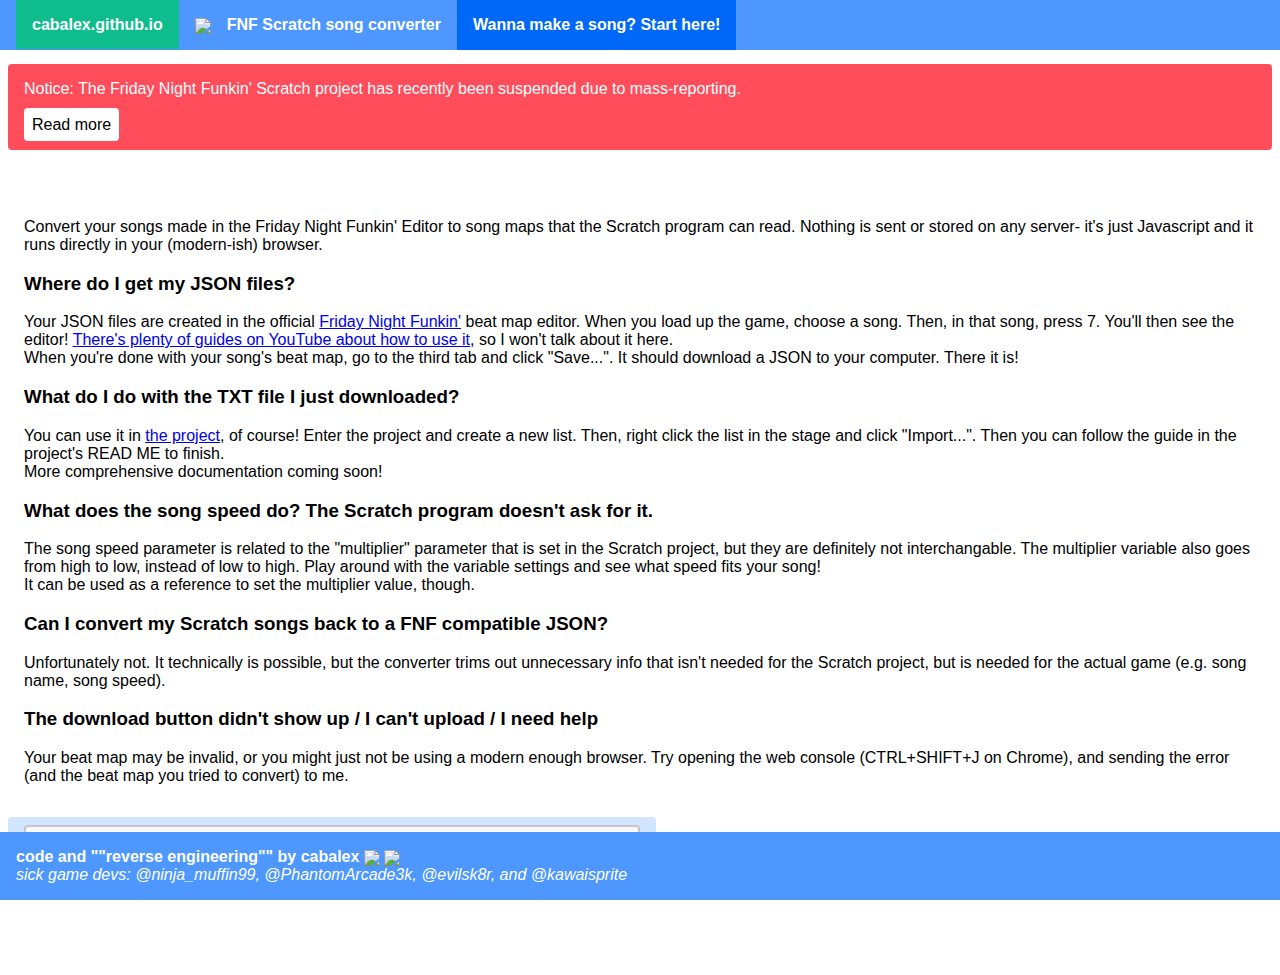
==== index.html @ 48045daf "thanks scratch AGAIN" ====
<!DOCTYPE HTML>
<html>
	<head>
		<title>Funkin' Song Converter</title>
	</head>
	<style>
		body {
			font-family: "Helvetica Neue", "Helvetica", Arial,sans-serif;
		}
		footer #credits {
			text-decoration: none !important;
			color: white;
		}
		img {
			vertical-align: middle
		}
		#download {
			vertical-align: top;
			align-self: right;
		}
		#heading {
			padding: 1em
		}
		#heading:hover {
			background-color: #0068f9
		}
	</style>
	<body>
		<div id="topBar" style="background-color: #4d97ff; width: 100%; height: 50px; align-items: center; display: flex; flex-direction: row; position:fixed; top: 0; left: 0">
			<ul style="list-style: none; display: flex; flex-direction: row; align-items: center; padding-left:0">
				<li class="heading" style="padding: 1em">
					<a style="color: #ffffff; text-decoration: none; background-color: #0fbd8c; padding: 1em" href="https://cabalex.github.io"><b>cabalex.github.io</b></a>
				</li>
				<li>
					<a href="https://scratch.mit.edu"><image src="https://scratch.mit.edu/images/logo_sm.png" height="40px"></image></a>
				</li>
				<li class="heading" style="padding: 1em">
					<a style="color: #ffffff; text-decoration: none" href="https://scratch.mit.edu/projects/491440657/"><b>FNF Scratch song converter</b></a>
				</li>
				<li class="heading" style="padding: 1em; background-color: #0068f9" onmouseover="this.style.background='#0056d0';" onmouseout="this.style.background='#0068f9';">
					<a style="color: #ffffff; text-decoration: none" href="https://cabalex.github.io/fnf-song-converter/guide"><b>Wanna make a song? Start here!</b></a>
				</li>
		</div>
		<div id="warningNotice" style="background-color: #ff4d5c; padding: 1em; margin-top:4em; color: white; left:0; border-radius:0.25em">
			Notice: The Friday Night Funkin' Scratch project has recently been suspended due to mass-reporting.
			<br></br>
			<a href="https://cabalex.github.io/fnf-song-converter/takedown-info" style="text-decoration: none; color:black; padding:0.5em; background-color:white; margin-top: 3em; margin-bottom:1em; border-radius:0.25em">Read more</a>
		</div>
		<br></br>
		<div style="padding-top: 2em; padding-bottom: 2em; padding-left: 1em; padding-right: 1em">
			Convert your songs made in the Friday Night Funkin' Editor to song maps that the Scratch program can read. Nothing is sent or stored on any server- it's just Javascript and it runs directly in your (modern-ish) browser.
			<h3>Where do I get my JSON files?</h3>
			Your JSON files are created in the official <a href="https://ninja-muffin24.itch.io/funkin">Friday Night Funkin'</a> beat map editor. When you load up the game, choose a song. Then, in that song, press 7. You'll then see the editor! <a href="https://www.youtube.com/watch?v=BstyEfnXdKM">There's plenty of guides on YouTube about how to use it</a>, so I won't talk about it here.
			<br>When you're done with your song's beat map, go to the third tab and click "Save...". It should download a JSON to your computer. There it is!</br>
			<h3>What do I do with the TXT file I just downloaded?</h3>
			You can use it in <a href="https://scratch.mit.edu/projects/491440657/">the project</a>, of course! Enter the project and create a new list. Then, right click the list in the stage and click "Import...". Then you can follow the guide in the project's READ ME to finish.
			<br>More comprehensive documentation coming soon!</br>
			<h3>What does the song speed do? The Scratch program doesn't ask for it.</h3>
			The song speed parameter is related to the "multiplier" parameter that is set in the Scratch project, but they are definitely not interchangable. The multiplier variable also goes from high to low, instead of low to high. Play around with the variable settings and see what speed fits your song!
			<br>It can be used as a reference to set the multiplier value, though.</br>
			<h3>Can I convert my Scratch songs back to a FNF compatible JSON?</h3>
			Unfortunately not. It technically is possible, but the converter trims out unnecessary info that isn't needed for the Scratch project, but is needed for the actual game (e.g. song name, song speed).
			<h3>The download button didn't show up / I can't upload / I need help</h3>
			Your beat map may be invalid, or you might just not be using a modern enough browser. Try opening the web console (CTRL+SHIFT+J on Chrome), and sending the error (and the beat map you tried to convert) to me.
		</div>
		<form>
		  	<div style="width: 50%; flex-direction: row; justify-content: left; flex-wrap: wrap; display: flex; background-color: rgba(77, 151, 255, 0.25); align-items: center; border-radius: 0.25rem; padding: 0 0.5em">
			  	<p id="fileName" onclick="getFile()" style="width: 100%; text-align: center; background-color: #fafafa; padding: 1em 1.25em; margin: .5em; border: 2px solid rgba(0, 0, 0, 0.2); border-radius: 0.25rem">Upload your file...</p>
			</div>
		  	<div style='height: 0px;width: 0px; overflow:hidden;'><input type="file" accept=".json", id="fileInput", onchange="fileLoad(event)"></div>
		</form>
		<div id="output" style="width: 50%; flex-direction: row; justify-content: left; flex-wrap: wrap; display: flex; background-color: rgba(77, 151, 255, 0.25); align-items: center; border-radius: 0.25rem; padding:0.5em; margin:0.5em 0; display: none;"></div>
		<div style="height:5em"></div>
		<script src="convert.js"></script>
		<noscript>I'm not sure how you expect this to work without JS lol</noscript>
		<footer style="position: fixed; bottom: 0; width:100%; left: 0;">
			<div style="bottom: 0; background-color: #4d97ff; padding:1em; color:white;">
				<b>code and ""reverse engineering"" by cabalex <a id="credits" href="https://discordapp.com/users/226534507883397120/"><image height="20px" style="align: center;" src="https://discord.com/assets/28174a34e77bb5e5310ced9f95cb480b.png"></image></a> <a id="credits" href="https://scratch.mit.edu/users/cabalex/"><image height="20px" src="https://u.cubeupload.com/csf30816/5aVuDN.png"></image></a></b>
				<br><i>sick game devs: <a id="credits" href="https://twitter.com/ninja_muffin99">@ninja_muffin99</a>, <a id="credits" href="https://twitter.com/PhantomArcade3k">@PhantomArcade3k</a>, <a id="credits" href="https://twitter.com/evilsk8r">@evilsk8r</a>, and <a id="credits" href=https://twitter.com/kawaisprite>@kawaisprite</a></i></br>
			</div>
		</footer>
	</body>
</html>
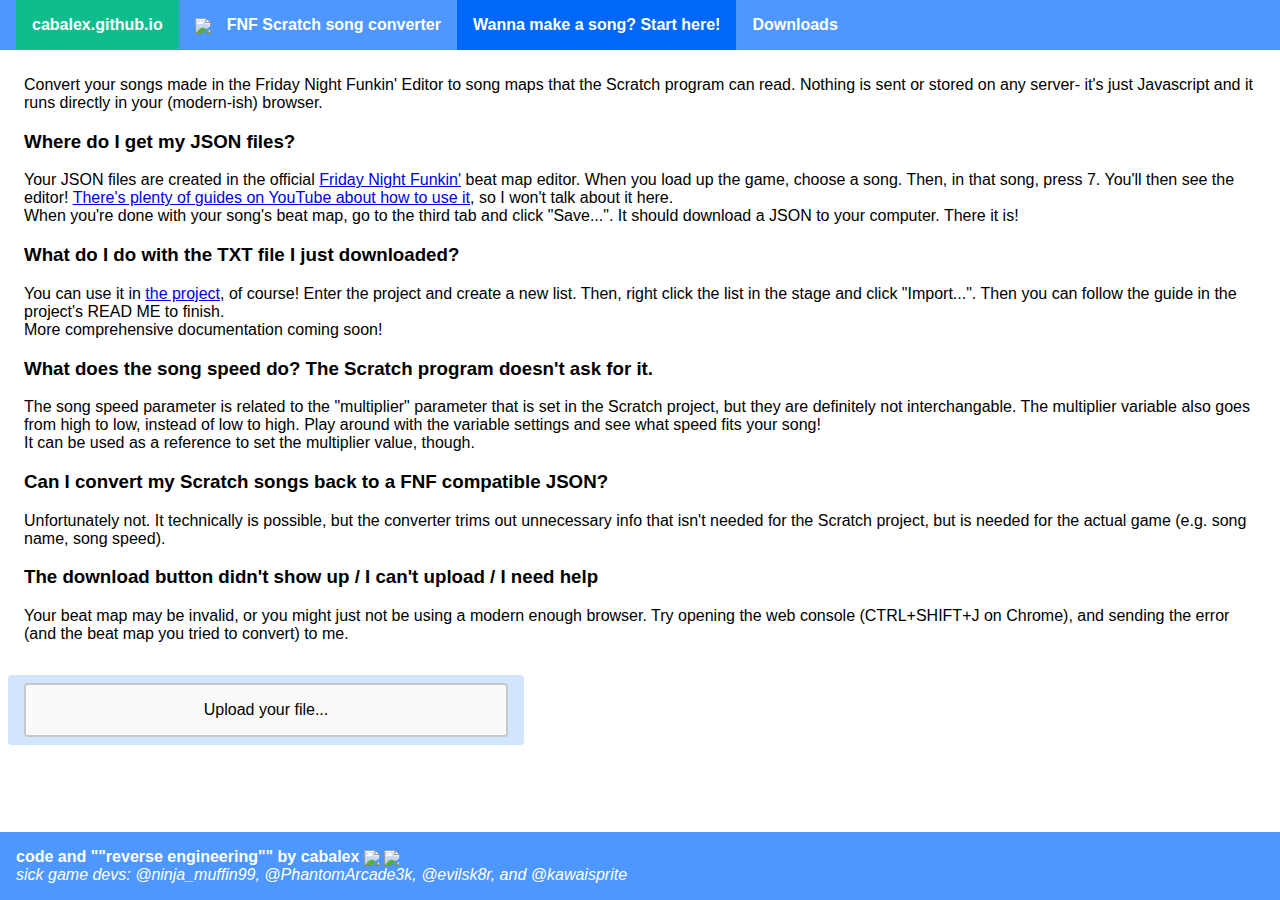
==== commit 9144c2bc: "Fix incompatibility with some songs" ====
--- a/index.html
+++ b/index.html
@@ -24,8 +24,39 @@
 		#heading:hover {
 			background-color: #0068f9
 		}
+		#fileName {
+			width: 100%;
+			text-align: center;
+			background-color: #fafafa;
+			padding: 1em 1.25em;
+			margin: .5em;
+			border: 2px solid rgba(0, 0, 0, 0.2);
+			border-radius: 0.25rem;
+			transition: border 0.2s, filter 0.2s, margin 0.2s;
+			cursor: pointer;
+		}
+		#fileName:hover, #download:hover {
+			border: 4px solid rgba(0, 0, 0, 0.2);
+			filter: brightness(85%);
+			margin: calc(0.5em-4px);
+		}
+		#download {
+			display: block;
+			text-align: center;
+			border: 4px solid #0fbd8c; 
+			transition: border 0.2s, filter 0.2s, margin 0.2s ease-in-out;
+			font-weight: bold;
+			background-color: #0fbd8c;
+			color: white;
+			padding: 1em 1.25em;
+			border: 0;
+			border-radius: 0.25rem;
+			margin: 0.5em;
+			text-decoration: none
+		}
 	</style>
 	<body>
+		<meta name="viewport" content="width=device-width, initial-scale=1.0">
 		<div id="topBar" style="background-color: #4d97ff; width: 100%; height: 50px; align-items: center; display: flex; flex-direction: row; position:fixed; top: 0; left: 0">
 			<ul style="list-style: none; display: flex; flex-direction: row; align-items: center; padding-left:0">
 				<li class="heading" style="padding: 1em">
@@ -35,18 +66,22 @@
 					<a href="https://scratch.mit.edu"><image src="https://scratch.mit.edu/images/logo_sm.png" height="40px"></image></a>
 				</li>
 				<li class="heading" style="padding: 1em">
-					<a style="color: #ffffff; text-decoration: none" href="https://scratch.mit.edu/projects/491440657/"><b>FNF Scratch song converter</b></a>
+					<a style="color: #ffffff; text-decoration: none" href="https://scratch.mit.edu/projects/519325355/"><b>FNF Scratch song converter</b></a>
 				</li>
-				<li class="heading" style="padding: 1em; background-color: #0068f9" onmouseover="this.style.background='#0056d0';" onmouseout="this.style.background='#0068f9';">
-					<a style="color: #ffffff; text-decoration: none" href="https://cabalex.github.io/fnf-song-converter/guide"><b>Wanna make a song? Start here!</b></a>
-				</li>
+				<a style="color: #ffffff; text-decoration: none" href="https://cabalex.github.io/fnf-song-converter/guide"><li class="heading" style="padding: 1em; background-color: #0068f9" onmouseover="this.style.background='#0056d0';" onmouseout="this.style.background='#0068f9';">
+					<b>Wanna make a song? Start here!</b>
+				</li></a>
+				<a style="color: #ffffff; text-decoration: none" href="https://cabalex.github.io/fnf-song-converter/downloads"><li class="heading" style="padding: 1em; background-color: #4d97ff" onmouseover="this.style.background='#0068f9';" onmouseout="this.style.background='#4d97ff';">
+					<b>Downloads</b>
+				</li></a>
 		</div>
-		<div id="warningNotice" style="background-color: #ff4d5c; padding: 1em; margin-top:4em; color: white; left:0; border-radius:0.25em">
-			Notice: The Friday Night Funkin' Scratch project has recently been suspended due to mass-reporting.
+		<div id="warningNotice" style="background-color: #ff4d5c; padding: 1em; margin-top:4em; color: white; left:0; border-radius:0.25em; display: none">
+			Notice: My official Friday Night Funkin' Scratch project will no longer recieve updates or improvements due to circumstances beyond my control.
 			<br></br>
-			<a href="https://cabalex.github.io/fnf-song-converter/takedown-info" style="text-decoration: none; color:black; padding:0.5em; background-color:white; margin-top: 3em; margin-bottom:1em; border-radius:0.25em">Read more</a>
+			<a href="takedown-info/index.html" style="text-decoration: none; color:black; padding:0.5em; background-color:white; margin-top: 3em; margin-bottom:1em; border-radius:0.25em">Read more</a>
 		</div>
-		<br></br>
+		<br>
+		<br>
 		<div style="padding-top: 2em; padding-bottom: 2em; padding-left: 1em; padding-right: 1em">
 			Convert your songs made in the Friday Night Funkin' Editor to song maps that the Scratch program can read. Nothing is sent or stored on any server- it's just Javascript and it runs directly in your (modern-ish) browser.
 			<h3>Where do I get my JSON files?</h3>
@@ -64,12 +99,12 @@
 			Your beat map may be invalid, or you might just not be using a modern enough browser. Try opening the web console (CTRL+SHIFT+J on Chrome), and sending the error (and the beat map you tried to convert) to me.
 		</div>
 		<form>
-		  	<div style="width: 50%; flex-direction: row; justify-content: left; flex-wrap: wrap; display: flex; background-color: rgba(77, 151, 255, 0.25); align-items: center; border-radius: 0.25rem; padding: 0 0.5em">
-			  	<p id="fileName" onclick="getFile()" style="width: 100%; text-align: center; background-color: #fafafa; padding: 1em 1.25em; margin: .5em; border: 2px solid rgba(0, 0, 0, 0.2); border-radius: 0.25rem">Upload your file...</p>
+		  	<div style="width: 90%; max-width: 500px; flex-direction: row; justify-content: left; flex-wrap: wrap; display: flex; background-color: rgba(77, 151, 255, 0.25); align-items: center; border-radius: 0.25rem; padding: 0 0.5em">
+			  	<p id="fileName" onclick="getFile()" ondrop="dropHandler(event);" ondragover="dragOverHandler(event);">Upload your file...</p>
 			</div>
 		  	<div style='height: 0px;width: 0px; overflow:hidden;'><input type="file" accept=".json", id="fileInput", onchange="fileLoad(event)"></div>
 		</form>
-		<div id="output" style="width: 50%; flex-direction: row; justify-content: left; flex-wrap: wrap; display: flex; background-color: rgba(77, 151, 255, 0.25); align-items: center; border-radius: 0.25rem; padding:0.5em; margin:0.5em 0; display: none;"></div>
+		<div id="output" style="width: 90%; max-width: 500px; flex-direction: row; justify-content: left; flex-wrap: wrap; display: flex; background-color: rgba(77, 151, 255, 0.25); align-items: center; border-radius: 0.25rem; padding:0.5em; margin:0.5em 0; display: none;"></div>
 		<div style="height:5em"></div>
 		<script src="convert.js"></script>
 		<noscript>I'm not sure how you expect this to work without JS lol</noscript>
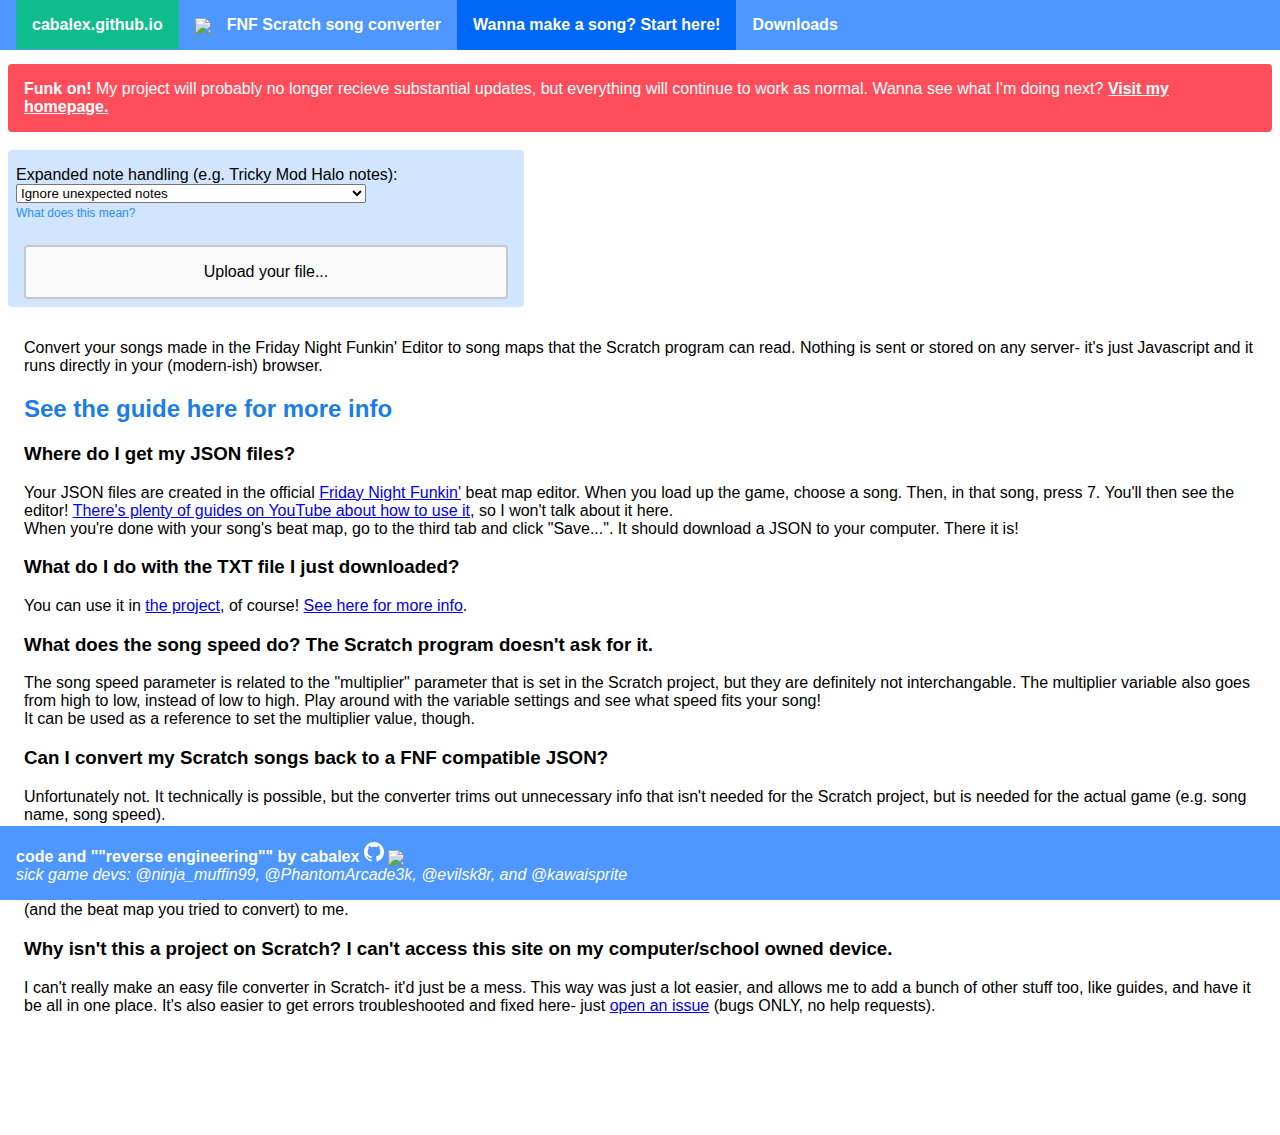
==== commit 57ee9825: "Added Dark Theme" ====
--- a/index.html
+++ b/index.html
@@ -4,7 +4,8 @@
 		<title>Funkin' Song Converter</title>
 	</head>
 	<style>
-		body {
+    @media (prefers-color-scheme: light) {
+body {
 			font-family: "Helvetica Neue", "Helvetica", Arial,sans-serif;
 		}
 		footer #credits {
@@ -54,6 +55,66 @@
 			margin: 0.5em;
 			text-decoration: none
 		}
+}
+    @media (prefers-color-scheme: dark) {
+		body {
+			font-family: "Helvetica Neue", "Helvetica", Arial,sans-serif;
+      background-image: linear-gradient(to bottom,#212121, #000000);
+		}
+    a {
+      color: #288ffc;
+    }
+    div {
+      color: white;
+    }
+		footer #credits {
+			text-decoration: none !important;
+			color: white;
+		}
+		img {
+			vertical-align: middle
+		}
+		#download {
+			vertical-align: top;
+			align-self: right;
+		}
+		#heading {
+			padding: 1em
+		}
+		#heading:hover {
+			background-color: #0068f9
+		}
+		#fileName {
+			width: 100%;
+			text-align: center;
+			background-color: #fafafa;
+			padding: 1em 1.25em;
+			margin: .5em;
+			border: 2px solid rgba(0, 0, 0, 0.2);
+			border-radius: 0.25rem;
+			transition: border 0.2s, filter 0.2s, margin 0.2s;
+			cursor: pointer;
+		}
+		#fileName:hover, #download:hover {
+			border: 4px solid rgba(0, 0, 0, 0.2);
+			filter: brightness(85%);
+			margin: calc(0.5em-4px);
+		}
+		#download {
+			display: block;
+			text-align: center;
+			border: 4px solid #0fbd8c; 
+			transition: border 0.2s, filter 0.2s, margin 0.2s ease-in-out;
+			font-weight: bold;
+			background-color: #0fbd8c;
+			color: white;
+			padding: 1em 1.25em;
+			border: 0;
+			border-radius: 0.25rem;
+			margin: 0.5em;
+			text-decoration: none
+		}
+        }
 	</style>
 	<body>
 		<meta name="viewport" content="width=device-width, initial-scale=1.0">
@@ -68,28 +129,41 @@
 				<li class="heading" style="padding: 1em">
 					<a style="color: #ffffff; text-decoration: none" href="https://scratch.mit.edu/projects/519325355/"><b>FNF Scratch song converter</b></a>
 				</li>
-				<a style="color: #ffffff; text-decoration: none" href="https://cabalex.github.io/fnf-song-converter/guide"><li class="heading" style="padding: 1em; background-color: #0068f9" onmouseover="this.style.background='#0056d0';" onmouseout="this.style.background='#0068f9';">
+				<a style="color: #ffffff; text-decoration: none" href="guide/"><li class="heading" style="padding: 1em; background-color: #0068f9" onmouseover="this.style.background='#0056d0';" onmouseout="this.style.background='#0068f9';">
 					<b>Wanna make a song? Start here!</b>
 				</li></a>
-				<a style="color: #ffffff; text-decoration: none" href="https://cabalex.github.io/fnf-song-converter/downloads"><li class="heading" style="padding: 1em; background-color: #4d97ff" onmouseover="this.style.background='#0068f9';" onmouseout="this.style.background='#4d97ff';">
+				<a style="color: #ffffff; text-decoration: none" href="downloads/"><li class="heading" style="padding: 1em; background-color: #4d97ff" onmouseover="this.style.background='#0068f9';" onmouseout="this.style.background='#4d97ff';">
 					<b>Downloads</b>
 				</li></a>
+ 
 		</div>
-		<div id="warningNotice" style="background-color: #ff4d5c; padding: 1em; margin-top:4em; color: white; left:0; border-radius:0.25em; display: none">
-			Notice: My official Friday Night Funkin' Scratch project will no longer recieve updates or improvements due to circumstances beyond my control.
-			<br></br>
-			<a href="takedown-info/index.html" style="text-decoration: none; color:black; padding:0.5em; background-color:white; margin-top: 3em; margin-bottom:1em; border-radius:0.25em">Read more</a>
+		<div id="warningNotice" style="background-color: #ff4d5c; padding: 1em; margin-top:4em; color: white; left:0; border-radius:0.25em;">
+			<b>Funk on!</b> My project will probably no longer recieve substantial updates, but everything will continue to work as normal. Wanna see what I'm doing next? <a style="color: white; font-weight: bold" href="https://cabalex.github.io">Visit my homepage.</a>
 		</div>
 		<br>
-		<br>
+		<form>
+			<div style="width: 90%; padding-bottom: 20px; max-width: 500px; flex-direction: row; justify-content: left; flex-wrap: wrap; display: flex; background-color: rgba(77, 151, 255, 0.25); align-items: center; border-radius: 0.25rem; padding: 0 0.5em">
+				<p>
+					Expanded note handling (e.g. Tricky Mod Halo notes): <select name="noteHandlingSelector" id="noteHandlingSelector">
+						<option value="ignore">Ignore unexpected notes</option>
+						<option value="modulo">Limit to default range (0-7)</option>
+						<option value="expanded">Allow all notes (EXPERIMENTAL)</option>
+						<option value="expanded_unmodified">Allow all notes without modifications (EXPERIMENTAL)</option>
+				</select><br><a style="font-size: 12px; color: #288ffc; text-decoration: none;" href="https://github.com/cabalex/fnf-song-converter/wiki/Making-and-Importing-New-Songs#step-2--converting-your-song-map">What does this mean?</a></p>
+				<p style="color:black" id="fileName" onclick="getFile()" ondrop="dropHandler(event);" ondragover="dragOverHandler(event);">Upload your file...</p>
+				</div>
+		  </div>
+			<div style='height: 0px;width: 0px; overflow:hidden;'><input type="file" accept=".json", id="fileInput", onchange="fileLoad(event)"></div>
+		</form>
+		<div id="output" style="width: 90%; max-width: 500px; flex-direction: row; justify-content: left; flex-wrap: wrap; display: flex; background-color: rgba(77, 151, 255, 0.25); align-items: center; border-radius: 0.25rem; padding:0.5em; margin:0.5em 0; display: none;"></div>
 		<div style="padding-top: 2em; padding-bottom: 2em; padding-left: 1em; padding-right: 1em">
 			Convert your songs made in the Friday Night Funkin' Editor to song maps that the Scratch program can read. Nothing is sent or stored on any server- it's just Javascript and it runs directly in your (modern-ish) browser.
+			<h2><a style="color: #1c7de6; text-decoration: none" href="guide/">See the guide here for more info</a></h2>
 			<h3>Where do I get my JSON files?</h3>
 			Your JSON files are created in the official <a href="https://ninja-muffin24.itch.io/funkin">Friday Night Funkin'</a> beat map editor. When you load up the game, choose a song. Then, in that song, press 7. You'll then see the editor! <a href="https://www.youtube.com/watch?v=BstyEfnXdKM">There's plenty of guides on YouTube about how to use it</a>, so I won't talk about it here.
 			<br>When you're done with your song's beat map, go to the third tab and click "Save...". It should download a JSON to your computer. There it is!</br>
 			<h3>What do I do with the TXT file I just downloaded?</h3>
-			You can use it in <a href="https://scratch.mit.edu/projects/491440657/">the project</a>, of course! Enter the project and create a new list. Then, right click the list in the stage and click "Import...". Then you can follow the guide in the project's READ ME to finish.
-			<br>More comprehensive documentation coming soon!</br>
+			You can use it in <a href="https://scratch.mit.edu/projects/491440657/">the project</a>, of course! <a href="https://github.com/cabalex/fnf-song-converter/wiki/Making-and-Importing-New-Songs">See here for more info</a>.
 			<h3>What does the song speed do? The Scratch program doesn't ask for it.</h3>
 			The song speed parameter is related to the "multiplier" parameter that is set in the Scratch project, but they are definitely not interchangable. The multiplier variable also goes from high to low, instead of low to high. Play around with the variable settings and see what speed fits your song!
 			<br>It can be used as a reference to set the multiplier value, though.</br>
@@ -97,20 +171,15 @@
 			Unfortunately not. It technically is possible, but the converter trims out unnecessary info that isn't needed for the Scratch project, but is needed for the actual game (e.g. song name, song speed).
 			<h3>The download button didn't show up / I can't upload / I need help</h3>
 			Your beat map may be invalid, or you might just not be using a modern enough browser. Try opening the web console (CTRL+SHIFT+J on Chrome), and sending the error (and the beat map you tried to convert) to me.
+			<h3>Why isn't this a project on Scratch? I can't access this site on my computer/school owned device.</h3>
+			I can't really make an easy file converter in Scratch- it'd just be a mess. This way was just a lot easier, and allows me to add a bunch of other stuff too, like guides, and have it be all in one place. It's also easier to get errors troubleshooted and fixed here- just <a href="https://github.com/cabalex/fnf-song-converter/issues">open an issue</a> (bugs ONLY, no help requests).
 		</div>
-		<form>
-		  	<div style="width: 90%; max-width: 500px; flex-direction: row; justify-content: left; flex-wrap: wrap; display: flex; background-color: rgba(77, 151, 255, 0.25); align-items: center; border-radius: 0.25rem; padding: 0 0.5em">
-			  	<p id="fileName" onclick="getFile()" ondrop="dropHandler(event);" ondragover="dragOverHandler(event);">Upload your file...</p>
-			</div>
-		  	<div style='height: 0px;width: 0px; overflow:hidden;'><input type="file" accept=".json", id="fileInput", onchange="fileLoad(event)"></div>
-		</form>
-		<div id="output" style="width: 90%; max-width: 500px; flex-direction: row; justify-content: left; flex-wrap: wrap; display: flex; background-color: rgba(77, 151, 255, 0.25); align-items: center; border-radius: 0.25rem; padding:0.5em; margin:0.5em 0; display: none;"></div>
 		<div style="height:5em"></div>
 		<script src="convert.js"></script>
 		<noscript>I'm not sure how you expect this to work without JS lol</noscript>
 		<footer style="position: fixed; bottom: 0; width:100%; left: 0;">
 			<div style="bottom: 0; background-color: #4d97ff; padding:1em; color:white;">
-				<b>code and ""reverse engineering"" by cabalex <a id="credits" href="https://discordapp.com/users/226534507883397120/"><image height="20px" style="align: center;" src="https://discord.com/assets/28174a34e77bb5e5310ced9f95cb480b.png"></image></a> <a id="credits" href="https://scratch.mit.edu/users/cabalex/"><image height="20px" src="https://u.cubeupload.com/csf30816/5aVuDN.png"></image></a></b>
+				<b>code and ""reverse engineering"" by cabalex <a href="https://github.com/cabalex"><svg height="20px" style="color: white; align-items: middle;" viewBox="0 0 16 16" version="1.1" height="20px" aria-hidden="true"><path fill="white" d="M8 0C3.58 0 0 3.58 0 8c0 3.54 2.29 6.53 5.47 7.59.4.07.55-.17.55-.38 0-.19-.01-.82-.01-1.49-2.01.37-2.53-.49-2.69-.94-.09-.23-.48-.94-.82-1.13-.28-.15-.68-.52-.01-.53.63-.01 1.08.58 1.23.82.72 1.21 1.87.87 2.33.66.07-.52.28-.87.51-1.07-1.78-.2-3.64-.89-3.64-3.95 0-.87.31-1.59.82-2.15-.08-.2-.36-1.02.08-2.12 0 0 .67-.21 2.2.82.64-.18 1.32-.27 2-.27.68 0 1.36.09 2 .27 1.53-1.04 2.2-.82 2.2-.82.44 1.1.16 1.92.08 2.12.51.56.82 1.27.82 2.15 0 3.07-1.87 3.75-3.65 3.95.29.25.54.73.54 1.48 0 1.07-.01 1.93-.01 2.2 0 .21.15.46.55.38A8.013 8.013 0 0016 8c0-4.42-3.58-8-8-8z"></path></svg></a> <a id="credits" href="https://scratch.mit.edu/users/cabalex/"><image height="20px" src="https://u.cubeupload.com/csf30816/5aVuDN.png"></image></a></b>
 				<br><i>sick game devs: <a id="credits" href="https://twitter.com/ninja_muffin99">@ninja_muffin99</a>, <a id="credits" href="https://twitter.com/PhantomArcade3k">@PhantomArcade3k</a>, <a id="credits" href="https://twitter.com/evilsk8r">@evilsk8r</a>, and <a id="credits" href=https://twitter.com/kawaisprite>@kawaisprite</a></i></br>
 			</div>
 		</footer>
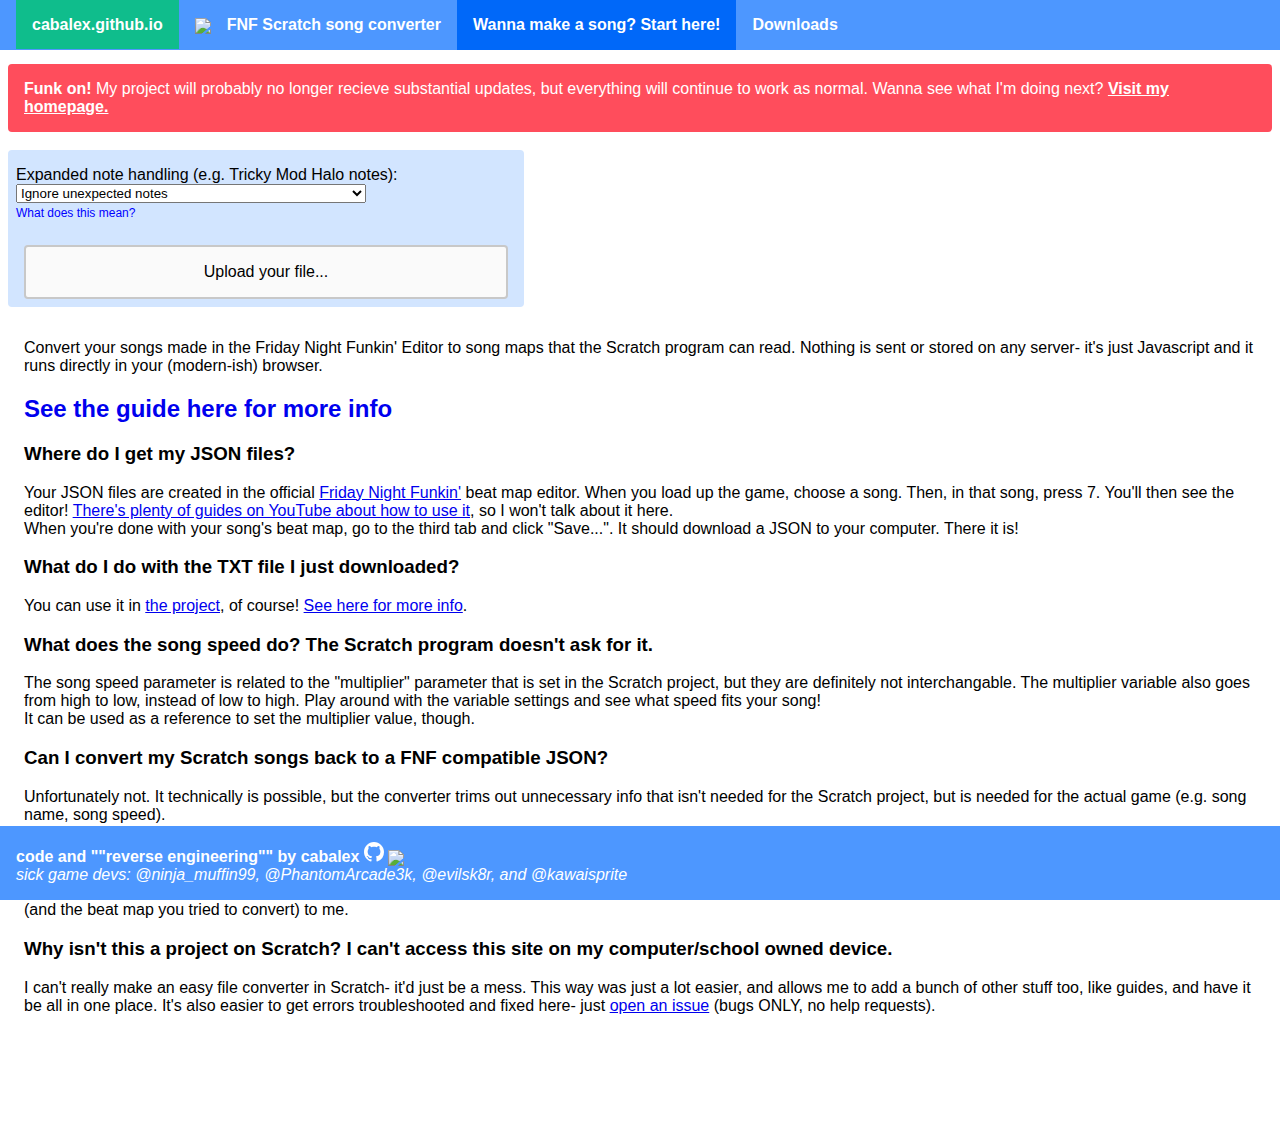
==== commit e73bb439: "Small dark mode changes" ====
--- a/index.html
+++ b/index.html
@@ -1,187 +1,207 @@
 <!DOCTYPE HTML>
 <html>
-	<head>
-		<title>Funkin' Song Converter</title>
-	</head>
-	<style>
+  <head>
+    <title>Funkin' Song Converter</title>
+  </head>
+  <style>
     @media (prefers-color-scheme: light) {
 body {
-			font-family: "Helvetica Neue", "Helvetica", Arial,sans-serif;
-		}
-		footer #credits {
-			text-decoration: none !important;
-			color: white;
-		}
-		img {
-			vertical-align: middle
-		}
-		#download {
-			vertical-align: top;
-			align-self: right;
-		}
-		#heading {
-			padding: 1em
-		}
-		#heading:hover {
-			background-color: #0068f9
-		}
-		#fileName {
-			width: 100%;
-			text-align: center;
-			background-color: #fafafa;
-			padding: 1em 1.25em;
-			margin: .5em;
-			border: 2px solid rgba(0, 0, 0, 0.2);
-			border-radius: 0.25rem;
-			transition: border 0.2s, filter 0.2s, margin 0.2s;
-			cursor: pointer;
-		}
-		#fileName:hover, #download:hover {
-			border: 4px solid rgba(0, 0, 0, 0.2);
-			filter: brightness(85%);
-			margin: calc(0.5em-4px);
-		}
-		#download {
-			display: block;
-			text-align: center;
-			border: 4px solid #0fbd8c; 
-			transition: border 0.2s, filter 0.2s, margin 0.2s ease-in-out;
-			font-weight: bold;
-			background-color: #0fbd8c;
-			color: white;
-			padding: 1em 1.25em;
-			border: 0;
-			border-radius: 0.25rem;
-			margin: 0.5em;
-			text-decoration: none
-		}
+      font-family: "Helvetica Neue", "Helvetica", Arial,sans-serif;
+    }
+    footer #credits {
+      text-decoration: none !important;
+      color: white;
+    }
+    img {
+      vertical-align: middle
+    }
+    #download {
+      vertical-align: top;
+      align-self: right;
+    }
+    #heading {
+      padding: 1em
+    }
+    #heading:hover {
+      background-color: #0068f9
+    }
+    #fileName {
+      width: 100%;
+      text-align: center;
+      background-color: #fafafa;
+      padding: 1em 1.25em;
+      margin: .5em;
+      border: 2px solid rgba(0, 0, 0, 0.2);
+      border-radius: 0.25rem;
+      transition: border 0.2s, filter 0.2s, margin 0.2s;
+      cursor: pointer;
+    }
+    #fileName:hover, #download:hover {
+      border: 4px solid rgba(0, 0, 0, 0.2);
+      filter: brightness(85%);
+      margin: calc(0.5em-4px);
+    }
+    #download {
+      display: block;
+      text-align: center;
+      border: 4px solid #0fbd8c; 
+      transition: border 0.2s, filter 0.2s, margin 0.2s ease-in-out;
+      font-weight: bold;
+      background-color: #0fbd8c;
+      color: white;
+      padding: 1em 1.25em;
+      border: 0;
+      border-radius: 0.25rem;
+      margin: 0.5em;
+      text-decoration: none
+    }
+    .link1{
+      font-size: 12px;
+      color: blue;
+      text-decoration: none;
+    }
+    .link2{
+      text-decoration: none;
+    }
 }
     @media (prefers-color-scheme: dark) {
-		body {
-			font-family: "Helvetica Neue", "Helvetica", Arial,sans-serif;
+    body {
+      font-family: "Helvetica Neue", "Helvetica", Arial,sans-serif;
       background-image: linear-gradient(to bottom,#212121, #000000);
-		}
+    }
     a {
       color: #288ffc;
     }
     div {
       color: white;
     }
-		footer #credits {
-			text-decoration: none !important;
-			color: white;
-		}
-		img {
-			vertical-align: middle
-		}
-		#download {
-			vertical-align: top;
-			align-self: right;
-		}
-		#heading {
-			padding: 1em
-		}
-		#heading:hover {
-			background-color: #0068f9
-		}
-		#fileName {
-			width: 100%;
-			text-align: center;
-			background-color: #fafafa;
-			padding: 1em 1.25em;
-			margin: .5em;
-			border: 2px solid rgba(0, 0, 0, 0.2);
-			border-radius: 0.25rem;
-			transition: border 0.2s, filter 0.2s, margin 0.2s;
-			cursor: pointer;
-		}
-		#fileName:hover, #download:hover {
-			border: 4px solid rgba(0, 0, 0, 0.2);
-			filter: brightness(85%);
-			margin: calc(0.5em-4px);
-		}
-		#download {
-			display: block;
-			text-align: center;
-			border: 4px solid #0fbd8c; 
-			transition: border 0.2s, filter 0.2s, margin 0.2s ease-in-out;
-			font-weight: bold;
-			background-color: #0fbd8c;
-			color: white;
-			padding: 1em 1.25em;
-			border: 0;
-			border-radius: 0.25rem;
-			margin: 0.5em;
-			text-decoration: none
-		}
-        }
-	</style>
-	<body>
-		<meta name="viewport" content="width=device-width, initial-scale=1.0">
-		<div id="topBar" style="background-color: #4d97ff; width: 100%; height: 50px; align-items: center; display: flex; flex-direction: row; position:fixed; top: 0; left: 0">
-			<ul style="list-style: none; display: flex; flex-direction: row; align-items: center; padding-left:0">
-				<li class="heading" style="padding: 1em">
-					<a style="color: #ffffff; text-decoration: none; background-color: #0fbd8c; padding: 1em" href="https://cabalex.github.io"><b>cabalex.github.io</b></a>
-				</li>
-				<li>
-					<a href="https://scratch.mit.edu"><image src="https://scratch.mit.edu/images/logo_sm.png" height="40px"></image></a>
-				</li>
-				<li class="heading" style="padding: 1em">
-					<a style="color: #ffffff; text-decoration: none" href="https://scratch.mit.edu/projects/519325355/"><b>FNF Scratch song converter</b></a>
-				</li>
-				<a style="color: #ffffff; text-decoration: none" href="guide/"><li class="heading" style="padding: 1em; background-color: #0068f9" onmouseover="this.style.background='#0056d0';" onmouseout="this.style.background='#0068f9';">
-					<b>Wanna make a song? Start here!</b>
-				</li></a>
-				<a style="color: #ffffff; text-decoration: none" href="downloads/"><li class="heading" style="padding: 1em; background-color: #4d97ff" onmouseover="this.style.background='#0068f9';" onmouseout="this.style.background='#4d97ff';">
-					<b>Downloads</b>
-				</li></a>
+    footer #credits {
+      text-decoration: none !important;
+      color: white;
+    }
+    img {
+      vertical-align: middle
+    }
+    #download {
+      vertical-align: top;
+      align-self: right;
+    }
+    #heading {
+      padding: 1em
+    }
+    #heading:hover {
+      background-color: #0068f9
+    }
+    #fileName {
+      width: 100%;
+      text-align: center;
+      background-color: #fafafa;
+      padding: 1em 1.25em;
+      margin: .5em;
+      border: 2px solid rgba(0, 0, 0, 0.2);
+      border-radius: 0.25rem;
+      transition: border 0.2s, filter 0.2s, margin 0.2s;
+      cursor: pointer;
+    }
+    #fileName:hover, #download:hover {
+      border: 4px solid rgba(0, 0, 0, 0.2);
+      filter: brightness(85%);
+      margin: calc(0.5em-4px);
+    }
+    #download {
+      display: block;
+      text-align: center;
+      border: 4px solid #0fbd8c; 
+      transition: border 0.2s, filter 0.2s, margin 0.2s ease-in-out;
+      font-weight: bold;
+      background-color: #0fbd8c;
+      color: white;
+      padding: 1em 1.25em;
+      border: 0;
+      border-radius: 0.25rem;
+      margin: 0.5em;
+      text-decoration: none
+    }
+        .link1{
+      font-size: 12px;
+      color: #288ffc;
+      text-decoration: none;
+    }
+    a{
+      color: #1c7de6;
+    }
+    .link2{
+      color: #1c7de6;
+      text-decoration: none;
+    }
+    }
+  </style>
+  <body>
+    <meta name="viewport" content="width=device-width, initial-scale=1.0">
+    <div id="topBar" style="background-color: #4d97ff; width: 100%; height: 50px; align-items: center; display: flex; flex-direction: row; position:fixed; top: 0; left: 0">
+      <ul style="list-style: none; display: flex; flex-direction: row; align-items: center; padding-left:0">
+        <li class="heading" style="padding: 1em">
+          <a style="color: #ffffff; text-decoration: none; background-color: #0fbd8c; padding: 1em" href="https://cabalex.github.io"><b>cabalex.github.io</b></a>
+        </li>
+        <li>
+          <a href="https://scratch.mit.edu"><image src="https://scratch.mit.edu/images/logo_sm.png" height="40px"></image></a>
+        </li>
+        <li class="heading" style="padding: 1em">
+          <a style="color: #ffffff; text-decoration: none" href="https://scratch.mit.edu/projects/519325355/"><b>FNF Scratch song converter</b></a>
+        </li>
+        <a style="color: #ffffff; text-decoration: none" href="guide/"><li class="heading" style="padding: 1em; background-color: #0068f9" onmouseover="this.style.background='#0056d0';" onmouseout="this.style.background='#0068f9';">
+          <b>Wanna make a song? Start here!</b>
+        </li></a>
+        <a style="color: #ffffff; text-decoration: none" href="downloads/"><li class="heading" style="padding: 1em; background-color: #4d97ff" onmouseover="this.style.background='#0068f9';" onmouseout="this.style.background='#4d97ff';">
+          <b>Downloads</b>
+        </li></a>
  
-		</div>
-		<div id="warningNotice" style="background-color: #ff4d5c; padding: 1em; margin-top:4em; color: white; left:0; border-radius:0.25em;">
-			<b>Funk on!</b> My project will probably no longer recieve substantial updates, but everything will continue to work as normal. Wanna see what I'm doing next? <a style="color: white; font-weight: bold" href="https://cabalex.github.io">Visit my homepage.</a>
-		</div>
-		<br>
-		<form>
-			<div style="width: 90%; padding-bottom: 20px; max-width: 500px; flex-direction: row; justify-content: left; flex-wrap: wrap; display: flex; background-color: rgba(77, 151, 255, 0.25); align-items: center; border-radius: 0.25rem; padding: 0 0.5em">
-				<p>
-					Expanded note handling (e.g. Tricky Mod Halo notes): <select name="noteHandlingSelector" id="noteHandlingSelector">
-						<option value="ignore">Ignore unexpected notes</option>
-						<option value="modulo">Limit to default range (0-7)</option>
-						<option value="expanded">Allow all notes (EXPERIMENTAL)</option>
-						<option value="expanded_unmodified">Allow all notes without modifications (EXPERIMENTAL)</option>
-				</select><br><a style="font-size: 12px; color: #288ffc; text-decoration: none;" href="https://github.com/cabalex/fnf-song-converter/wiki/Making-and-Importing-New-Songs#step-2--converting-your-song-map">What does this mean?</a></p>
-				<p style="color:black" id="fileName" onclick="getFile()" ondrop="dropHandler(event);" ondragover="dragOverHandler(event);">Upload your file...</p>
-				</div>
-		  </div>
-			<div style='height: 0px;width: 0px; overflow:hidden;'><input type="file" accept=".json", id="fileInput", onchange="fileLoad(event)"></div>
-		</form>
-		<div id="output" style="width: 90%; max-width: 500px; flex-direction: row; justify-content: left; flex-wrap: wrap; display: flex; background-color: rgba(77, 151, 255, 0.25); align-items: center; border-radius: 0.25rem; padding:0.5em; margin:0.5em 0; display: none;"></div>
-		<div style="padding-top: 2em; padding-bottom: 2em; padding-left: 1em; padding-right: 1em">
-			Convert your songs made in the Friday Night Funkin' Editor to song maps that the Scratch program can read. Nothing is sent or stored on any server- it's just Javascript and it runs directly in your (modern-ish) browser.
-			<h2><a style="color: #1c7de6; text-decoration: none" href="guide/">See the guide here for more info</a></h2>
-			<h3>Where do I get my JSON files?</h3>
-			Your JSON files are created in the official <a href="https://ninja-muffin24.itch.io/funkin">Friday Night Funkin'</a> beat map editor. When you load up the game, choose a song. Then, in that song, press 7. You'll then see the editor! <a href="https://www.youtube.com/watch?v=BstyEfnXdKM">There's plenty of guides on YouTube about how to use it</a>, so I won't talk about it here.
-			<br>When you're done with your song's beat map, go to the third tab and click "Save...". It should download a JSON to your computer. There it is!</br>
-			<h3>What do I do with the TXT file I just downloaded?</h3>
-			You can use it in <a href="https://scratch.mit.edu/projects/491440657/">the project</a>, of course! <a href="https://github.com/cabalex/fnf-song-converter/wiki/Making-and-Importing-New-Songs">See here for more info</a>.
-			<h3>What does the song speed do? The Scratch program doesn't ask for it.</h3>
-			The song speed parameter is related to the "multiplier" parameter that is set in the Scratch project, but they are definitely not interchangable. The multiplier variable also goes from high to low, instead of low to high. Play around with the variable settings and see what speed fits your song!
-			<br>It can be used as a reference to set the multiplier value, though.</br>
-			<h3>Can I convert my Scratch songs back to a FNF compatible JSON?</h3>
-			Unfortunately not. It technically is possible, but the converter trims out unnecessary info that isn't needed for the Scratch project, but is needed for the actual game (e.g. song name, song speed).
-			<h3>The download button didn't show up / I can't upload / I need help</h3>
-			Your beat map may be invalid, or you might just not be using a modern enough browser. Try opening the web console (CTRL+SHIFT+J on Chrome), and sending the error (and the beat map you tried to convert) to me.
-			<h3>Why isn't this a project on Scratch? I can't access this site on my computer/school owned device.</h3>
-			I can't really make an easy file converter in Scratch- it'd just be a mess. This way was just a lot easier, and allows me to add a bunch of other stuff too, like guides, and have it be all in one place. It's also easier to get errors troubleshooted and fixed here- just <a href="https://github.com/cabalex/fnf-song-converter/issues">open an issue</a> (bugs ONLY, no help requests).
-		</div>
-		<div style="height:5em"></div>
-		<script src="convert.js"></script>
-		<noscript>I'm not sure how you expect this to work without JS lol</noscript>
-		<footer style="position: fixed; bottom: 0; width:100%; left: 0;">
-			<div style="bottom: 0; background-color: #4d97ff; padding:1em; color:white;">
-				<b>code and ""reverse engineering"" by cabalex <a href="https://github.com/cabalex"><svg height="20px" style="color: white; align-items: middle;" viewBox="0 0 16 16" version="1.1" height="20px" aria-hidden="true"><path fill="white" d="M8 0C3.58 0 0 3.58 0 8c0 3.54 2.29 6.53 5.47 7.59.4.07.55-.17.55-.38 0-.19-.01-.82-.01-1.49-2.01.37-2.53-.49-2.69-.94-.09-.23-.48-.94-.82-1.13-.28-.15-.68-.52-.01-.53.63-.01 1.08.58 1.23.82.72 1.21 1.87.87 2.33.66.07-.52.28-.87.51-1.07-1.78-.2-3.64-.89-3.64-3.95 0-.87.31-1.59.82-2.15-.08-.2-.36-1.02.08-2.12 0 0 .67-.21 2.2.82.64-.18 1.32-.27 2-.27.68 0 1.36.09 2 .27 1.53-1.04 2.2-.82 2.2-.82.44 1.1.16 1.92.08 2.12.51.56.82 1.27.82 2.15 0 3.07-1.87 3.75-3.65 3.95.29.25.54.73.54 1.48 0 1.07-.01 1.93-.01 2.2 0 .21.15.46.55.38A8.013 8.013 0 0016 8c0-4.42-3.58-8-8-8z"></path></svg></a> <a id="credits" href="https://scratch.mit.edu/users/cabalex/"><image height="20px" src="https://u.cubeupload.com/csf30816/5aVuDN.png"></image></a></b>
-				<br><i>sick game devs: <a id="credits" href="https://twitter.com/ninja_muffin99">@ninja_muffin99</a>, <a id="credits" href="https://twitter.com/PhantomArcade3k">@PhantomArcade3k</a>, <a id="credits" href="https://twitter.com/evilsk8r">@evilsk8r</a>, and <a id="credits" href=https://twitter.com/kawaisprite>@kawaisprite</a></i></br>
-			</div>
-		</footer>
-	</body>
+    </div>
+    <div id="warningNotice" style="background-color: #ff4d5c; padding: 1em; margin-top:4em; color: white; left:0; border-radius:0.25em;">
+      <b>Funk on!</b> My project will probably no longer recieve substantial updates, but everything will continue to work as normal. Wanna see what I'm doing next? <a style="color: white; font-weight: bold" href="https://cabalex.github.io">Visit my homepage.</a>
+    </div>
+    <br>
+    <form>
+      <div style="width: 90%; padding-bottom: 20px; max-width: 500px; flex-direction: row; justify-content: left; flex-wrap: wrap; display: flex; background-color: rgba(77, 151, 255, 0.25); align-items: center; border-radius: 0.25rem; padding: 0 0.5em">
+        <p>
+          Expanded note handling (e.g. Tricky Mod Halo notes): <select name="noteHandlingSelector" id="noteHandlingSelector">
+            <option value="ignore">Ignore unexpected notes</option>
+            <option value="modulo">Limit to default range (0-7)</option>
+            <option value="expanded">Allow all notes (EXPERIMENTAL)</option>
+            <option value="expanded_unmodified">Allow all notes without modifications (EXPERIMENTAL)</option>
+        </select><br><a class="link1" href="https://github.com/cabalex/fnf-song-converter/wiki/Making-and-Importing-New-Songs#step-2--converting-your-song-map">What does this mean?</a></p>
+        <p style="color:black" id="fileName" onclick="getFile()" ondrop="dropHandler(event);" ondragover="dragOverHandler(event);">Upload your file...</p>
+        </div>
+      </div>
+      <div style='height: 0px;width: 0px; overflow:hidden;'><input type="file" accept=".json", id="fileInput", onchange="fileLoad(event)"></div>
+    </form>
+    <div id="output" style="width: 90%; max-width: 500px; flex-direction: row; justify-content: left; flex-wrap: wrap; display: flex; background-color: rgba(77, 151, 255, 0.25); align-items: center; border-radius: 0.25rem; padding:0.5em; margin:0.5em 0; display: none;"></div>
+    <div style="padding-top: 2em; padding-bottom: 2em; padding-left: 1em; padding-right: 1em">
+      Convert your songs made in the Friday Night Funkin' Editor to song maps that the Scratch program can read. Nothing is sent or stored on any server- it's just Javascript and it runs directly in your (modern-ish) browser.
+      <h2><a class="link2" href="guide/">See the guide here for more info</a></h2>
+      <h3>Where do I get my JSON files?</h3>
+      Your JSON files are created in the official <a href="https://ninja-muffin24.itch.io/funkin">Friday Night Funkin'</a> beat map editor. When you load up the game, choose a song. Then, in that song, press 7. You'll then see the editor! <a href="https://www.youtube.com/watch?v=BstyEfnXdKM">There's plenty of guides on YouTube about how to use it</a>, so I won't talk about it here.
+      <br>When you're done with your song's beat map, go to the third tab and click "Save...". It should download a JSON to your computer. There it is!</br>
+      <h3>What do I do with the TXT file I just downloaded?</h3>
+      You can use it in <a href="https://scratch.mit.edu/projects/491440657/">the project</a>, of course! <a href="https://github.com/cabalex/fnf-song-converter/wiki/Making-and-Importing-New-Songs">See here for more info</a>.
+      <h3>What does the song speed do? The Scratch program doesn't ask for it.</h3>
+      The song speed parameter is related to the "multiplier" parameter that is set in the Scratch project, but they are definitely not interchangable. The multiplier variable also goes from high to low, instead of low to high. Play around with the variable settings and see what speed fits your song!
+      <br>It can be used as a reference to set the multiplier value, though.</br>
+      <h3>Can I convert my Scratch songs back to a FNF compatible JSON?</h3>
+      Unfortunately not. It technically is possible, but the converter trims out unnecessary info that isn't needed for the Scratch project, but is needed for the actual game (e.g. song name, song speed).
+      <h3>The download button didn't show up / I can't upload / I need help</h3>
+      Your beat map may be invalid, or you might just not be using a modern enough browser. Try opening the web console (CTRL+SHIFT+J on Chrome), and sending the error (and the beat map you tried to convert) to me.
+      <h3>Why isn't this a project on Scratch? I can't access this site on my computer/school owned device.</h3>
+      I can't really make an easy file converter in Scratch- it'd just be a mess. This way was just a lot easier, and allows me to add a bunch of other stuff too, like guides, and have it be all in one place. It's also easier to get errors troubleshooted and fixed here- just <a href="https://github.com/cabalex/fnf-song-converter/issues">open an issue</a> (bugs ONLY, no help requests).
+    </div>
+    <div style="height:5em"></div>
+    <script src="convert.js"></script>
+    <noscript>I'm not sure how you expect this to work without JS lol</noscript>
+    <footer style="position: fixed; bottom: 0; width:100%; left: 0;">
+      <div style="bottom: 0; background-color: #4d97ff; padding:1em; color:white;">
+        <b>code and ""reverse engineering"" by cabalex <a href="https://github.com/cabalex"><svg height="20px" style="color: white; align-items: middle;" viewBox="0 0 16 16" version="1.1" height="20px" aria-hidden="true"><path fill="white" d="M8 0C3.58 0 0 3.58 0 8c0 3.54 2.29 6.53 5.47 7.59.4.07.55-.17.55-.38 0-.19-.01-.82-.01-1.49-2.01.37-2.53-.49-2.69-.94-.09-.23-.48-.94-.82-1.13-.28-.15-.68-.52-.01-.53.63-.01 1.08.58 1.23.82.72 1.21 1.87.87 2.33.66.07-.52.28-.87.51-1.07-1.78-.2-3.64-.89-3.64-3.95 0-.87.31-1.59.82-2.15-.08-.2-.36-1.02.08-2.12 0 0 .67-.21 2.2.82.64-.18 1.32-.27 2-.27.68 0 1.36.09 2 .27 1.53-1.04 2.2-.82 2.2-.82.44 1.1.16 1.92.08 2.12.51.56.82 1.27.82 2.15 0 3.07-1.87 3.75-3.65 3.95.29.25.54.73.54 1.48 0 1.07-.01 1.93-.01 2.2 0 .21.15.46.55.38A8.013 8.013 0 0016 8c0-4.42-3.58-8-8-8z"></path></svg></a> <a id="credits" href="https://scratch.mit.edu/users/cabalex/"><image height="20px" src="https://u.cubeupload.com/csf30816/5aVuDN.png"></image></a></b>
+        <br><i>sick game devs: <a id="credits" href="https://twitter.com/ninja_muffin99">@ninja_muffin99</a>, <a id="credits" href="https://twitter.com/PhantomArcade3k">@PhantomArcade3k</a>, <a id="credits" href="https://twitter.com/evilsk8r">@evilsk8r</a>, and <a id="credits" href=https://twitter.com/kawaisprite>@kawaisprite</a></i></br>
+      </div>
+    </footer>
+  </body>
 </html>
